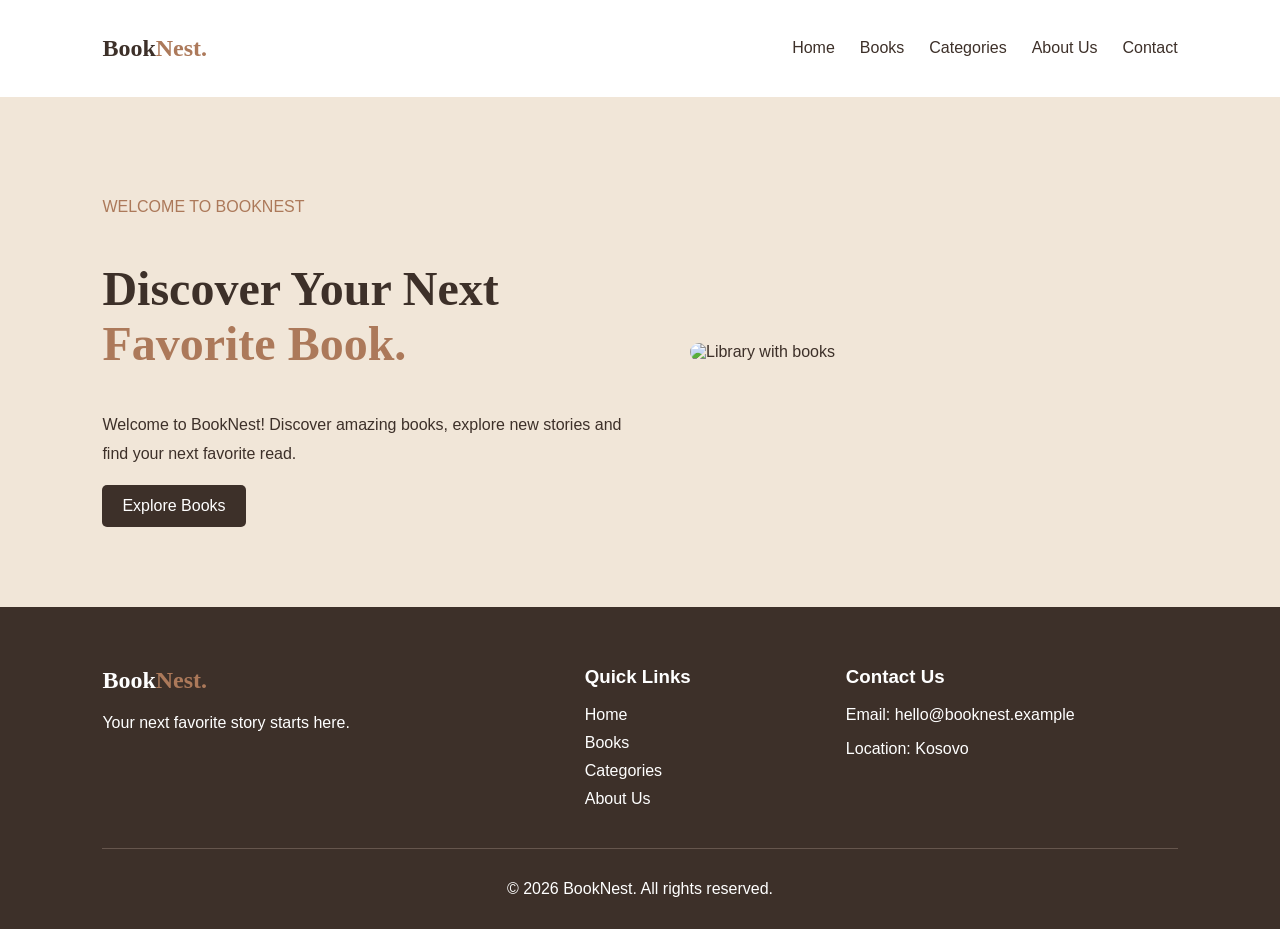
==== Projekti/index.html @ 073a1fd7 "Projekti BookNest" ====
<!DOCTYPE html>
<html lang="en">
<head>
    <meta charset="UTF-8">
    <meta name="viewport" content="width=device-width, initial-scale=1.0">
    <title>BookNest - Home</title>
    <link rel="stylesheet" href="style.css">
</head>
<body>

    <header>
        <h2>Book<span>Nest.</span></h2>

        <nav>
            <a href="index.html">Home</a>
            <a href="books.html">Books</a>
            <a href="categories.html">Categories</a>
            <a href="about.html">About Us</a>
            <a href="contact.html">Contact</a>
        </nav>
    </header>


    <main>
        <section class="home">

            <div class="home-text">
                <p class="welcome">WELCOME TO BOOKNEST</p>

                <h1>
                    Discover Your Next
                    <span>Favorite Book.</span>
                </h1>

                <p>
                    Welcome to BookNest! Discover amazing
                    books, explore new stories and find
                    your next favorite read.
                </p>

                <a href="books.html" class="button">
                    Explore Books
                </a>
            </div>

            <img
                src="https://images.unsplash.com/photo-1507842217343-583bb7270b66?w=800"
                alt="Library with books">

        </section>
    </main>


    <footer>

        <div class="footer-content">

            <div class="footer-about">
                <h2>Book<span>Nest.</span></h2>
                <p>Your next favorite story starts here.</p>
            </div>

            <div class="footer-links">
                <h3>Quick Links</h3>
                <a href="index.html">Home</a>
                <a href="books.html">Books</a>
                <a href="categories.html">Categories</a>
                <a href="about.html">About Us</a>
            </div>

            <div class="footer-contact">
                <h3>Contact Us</h3>
                <p>Email: hello@booknest.example</p>
                <p>Location: Kosovo</p>
            </div>

        </div>

        <div class="copyright">
            <p>© 2026 BookNest. All rights reserved.</p>
        </div>

    </footer>

</body>
</html>
---- Projekti/style.css ----
body {
    margin: 0;
    font-family: Arial, sans-serif;
    background-color: #faf7f2;
    color: #3d3029;
}

h1, h2 {
    font-family: Georgia, serif;
}

header {
    display: flex;
    justify-content: space-between;
    align-items: center;
    padding: 15px 8%;
    background-color: white;
}

header span, .home span, .welcome {
    color: #ac795a;
}

nav {
    display: flex;
    gap: 25px;
}

nav a, .footer-links a {
    text-decoration: none;
    color: inherit;
}

nav a:hover, .footer-links a:hover {
    color: #ac795a;
}


.home {
    display: flex;
    align-items: center;
    gap: 50px;
    padding: 80px 8%;
    background-color: #f1e6d8;
}

.home-text {
    width: 50%;
}

.home h1 {
    font-size: 48px;
}

.home p {
    line-height: 1.8;
}

.home img {
    width: 45%;
    border-radius: 10px;
}

.button, .book-button, form button {
    display: inline-block;
    background-color: #3d3029;
    color: white;
    padding: 12px 20px;
    border: none;
    border-radius: 5px;
    text-decoration: none;
    cursor: pointer;
}

.button:hover, form button:hover {
    background-color: #ac795a;
}


.page {
    padding: 60px 8%;
    text-align: center;
    min-height: 60vh;
}

.page > p {
    margin-bottom: 35px;
}


.book-grid {
    display: grid;
    grid-template-columns: repeat(4, 1fr);
    gap: 20px;
}

.category-grid {
    display: grid;
    grid-template-columns: repeat(2, 1fr);
    gap: 20px;
}

.book-card, .category-card {
    background-color: white;
    padding: 20px;
    border-radius: 10px;
}

.category-card {
    text-decoration: none;
    color: #3d3029;
}

.book-card img {
    width: 100%;
    height: 230px;
    object-fit: contain;
}

.price {
    color: #ac795a;
    font-weight: bold;
}

.book-card:hover, .category-card:hover {
    background-color: #f1e6d8;
}

.about-box, .contact-box {
    display: flex;
    align-items: center;
    gap: 40px;
    text-align: left;
}

.about-box img {
    width: 45%;
    border-radius: 10px;
}

.about-text, .contact-info, form {
    flex: 1;
}

.about-text p {
    line-height: 1.8;
}

form {
    background-color: white;
    padding: 20px;
}

form label {
    display: block;
    margin-bottom: 8px;
}

form input, form textarea {
    box-sizing: border-box;
    width: 100%;
    padding: 10px;
    margin-bottom: 15px;
    border: 1px solid #ccc;
}

form input:focus, form textarea:focus {
    outline: 2px solid #ac795a;
}


footer {
    background-color: #3d3029;
    color: white;
    padding: 40px 8% 15px;
}

.footer-content {
    display: grid;
    grid-template-columns: 2fr 1fr 1.5fr;
    gap: 40px;
}

.footer-about span {
    color: #ac795a;
}

.footer-links a {
    display: block;
    margin-bottom: 10px;
}

.copyright {
    text-align: center;
    border-top: 1px solid #66564d;
    margin-top: 30px;
    padding-top: 15px;
}

@media (max-width: 768px) {

    header, .home, .about-box, .contact-box {
        flex-direction: column;
        text-align: center;
    }

    nav {
        flex-wrap: wrap;
        justify-content: center;
    }

    .home-text, .home img, .about-box img {
        width: 100%;
    }

    .home h1 {
        font-size: 34px;
    }

    .book-grid, .category-grid {
        grid-template-columns: repeat(2, 1fr);
    }

    .footer-content {
        grid-template-columns: 1fr;
    }
}

@media (max-width: 500px) {
    .book-grid, .category-grid {
        grid-template-columns: 1fr;
    }
}
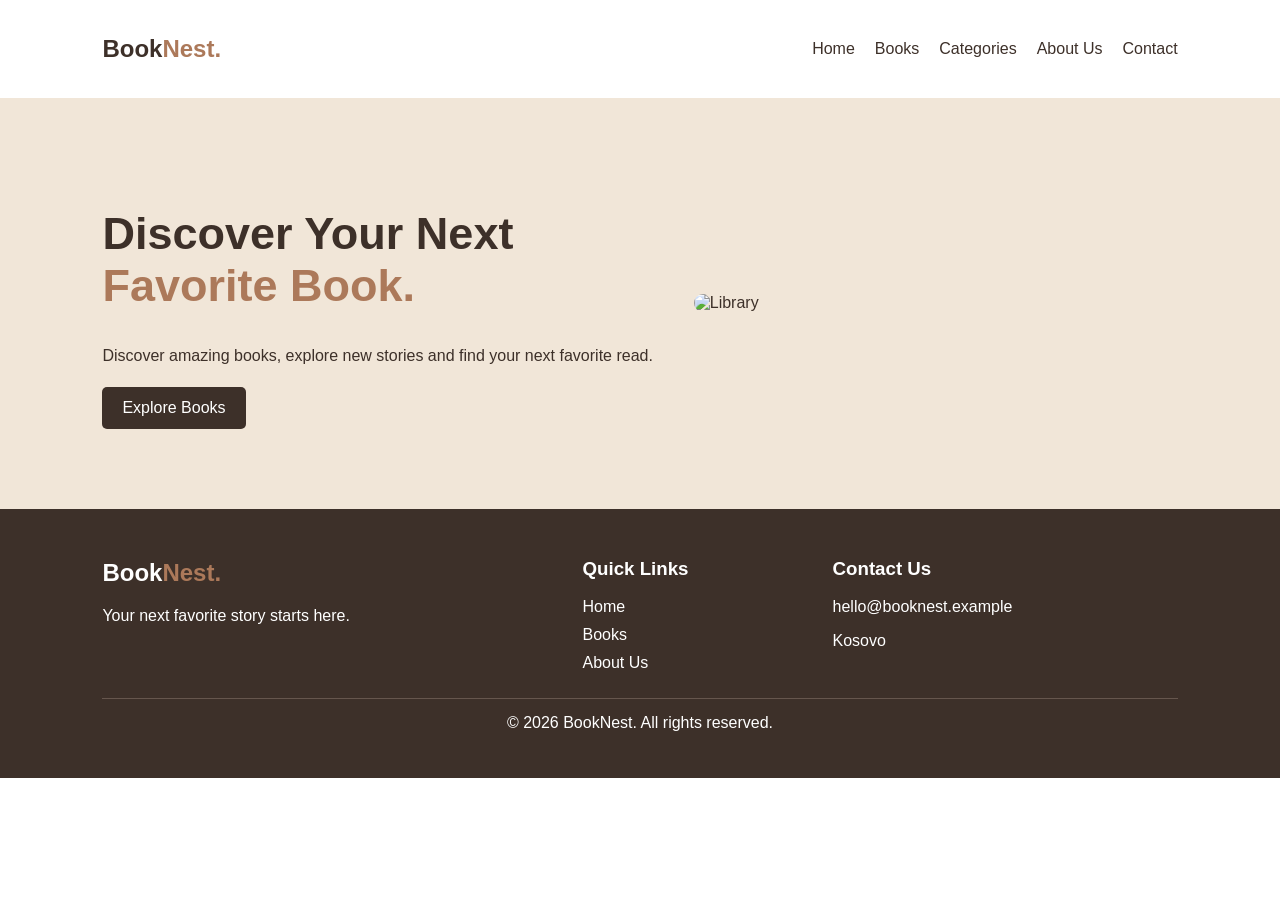
==== commit 0f37579d: "Added transitions to BookNest" ====
--- a/Projekti/index.html
+++ b/Projekti/index.html
@@ -5,13 +5,125 @@
     <meta charset="UTF-8">
     <meta name="viewport" content="width=device-width, initial-scale=1.0">
     <title>BookNest - Home</title>
-    <link rel="stylesheet" href="style.css">
+
+    <style>
+        body {
+            margin: 0;
+            font-family: Arial;
+            color: #3d3029;
+        }
+
+        header {
+            display: flex;
+            justify-content: space-between;
+            align-items: center;
+            padding: 15px 8%;
+        }
+
+        nav {
+            display: flex;
+            gap: 20px;
+        }
+
+        nav a {
+            transition: color 0.5s;
+        }
+
+        a {
+            text-decoration: none;
+            color: inherit;
+        }
+
+        a:hover, span {
+            color: #ac795a;
+        }
+
+        main {
+            display: flex;
+            align-items: center;
+            gap: 40px;
+            padding: 80px 8%;
+            background: #f1e6d8;
+        }
+
+        main div {
+            flex: 1;
+        }
+
+        h1 {
+            font-size: 45px;
+        }
+
+        main p {
+            line-height: 1.8;
+        }
+
+        main img {
+            width: 45%;
+            border-radius: 10px;
+        }
+
+        .button {
+            display: inline-block;
+            background: #3d3029;
+            color: white;
+            padding: 12px 20px;
+            border-radius: 5px;
+        }
+
+        .button:hover {
+            background: #ac795a;
+        }
+
+        footer {
+            background: #3d3029;
+            color: white;
+            padding: 30px 8%;
+        }
+
+        .footer-content {
+            display: grid;
+            grid-template-columns: 2fr 1fr 1.5fr;
+            gap: 20px;
+        }
+
+        .footer-links a {
+            display: block;
+            margin-bottom: 10px;
+        }
+
+        .copyright {
+            text-align: center;
+            border-top: 1px solid #66564d;
+            padding-top: 15px;
+        }
+
+        @media (max-width: 768px) {
+            header, main {
+                flex-direction: column;
+                text-align: center;
+            }
+
+            nav {
+                flex-wrap: wrap;
+                justify-content: center;
+            }
+
+            main img {
+                width: 100%;
+            }
+
+            .footer-content {
+                grid-template-columns: 1fr;
+            }
+        }
+    </style>
 </head>
+
 <body>
 
     <header>
         <h2>Book<span>Nest.</span></h2>
-
         <nav>
             <a href="index.html">Home</a>
             <a href="books.html">Books</a>
@@ -21,42 +133,21 @@
         </nav>
     </header>
 
+    <main>
+        <div>
+            <h1>Discover Your Next <span>Favorite Book.</span></h1>
+            <p>Discover amazing books, explore new stories
+               and find your next favorite read.</p>
+            <a href="books.html" class="button">Explore Books</a>
+        </div>
 
-    <main>
-        <section class="home">
-
-            <div class="home-text">
-                <p class="welcome">WELCOME TO BOOKNEST</p>
-
-                <h1>
-                    Discover Your Next
-                    <span>Favorite Book.</span>
-                </h1>
-
-                <p>
-                    Welcome to BookNest! Discover amazing
-                    books, explore new stories and find
-                    your next favorite read.
-                </p>
-
-                <a href="books.html" class="button">
-                    Explore Books
-                </a>
-            </div>
-
-            <img
-                src="https://images.unsplash.com/photo-1507842217343-583bb7270b66?w=800"
-                alt="Library with books">
-
-        </section>
+        <img src="https://images.unsplash.com/photo-1507842217343-583bb7270b66?w=800"
+             alt="Library">
     </main>
 
-
     <footer>
-
         <div class="footer-content">
-
-            <div class="footer-about">
+            <div>
                 <h2>Book<span>Nest.</span></h2>
                 <p>Your next favorite story starts here.</p>
             </div>
@@ -65,22 +156,17 @@
                 <h3>Quick Links</h3>
                 <a href="index.html">Home</a>
                 <a href="books.html">Books</a>
-                <a href="categories.html">Categories</a>
                 <a href="about.html">About Us</a>
             </div>
 
-            <div class="footer-contact">
+            <div>
                 <h3>Contact Us</h3>
-                <p>Email: hello@booknest.example</p>
-                <p>Location: Kosovo</p>
+                <p>hello@booknest.example</p>
+                <p>Kosovo</p>
             </div>
-
         </div>
 
-        <div class="copyright">
-            <p>© 2026 BookNest. All rights reserved.</p>
-        </div>
-
+        <p class="copyright">© 2026 BookNest. All rights reserved.</p>
     </footer>
 
 </body>
